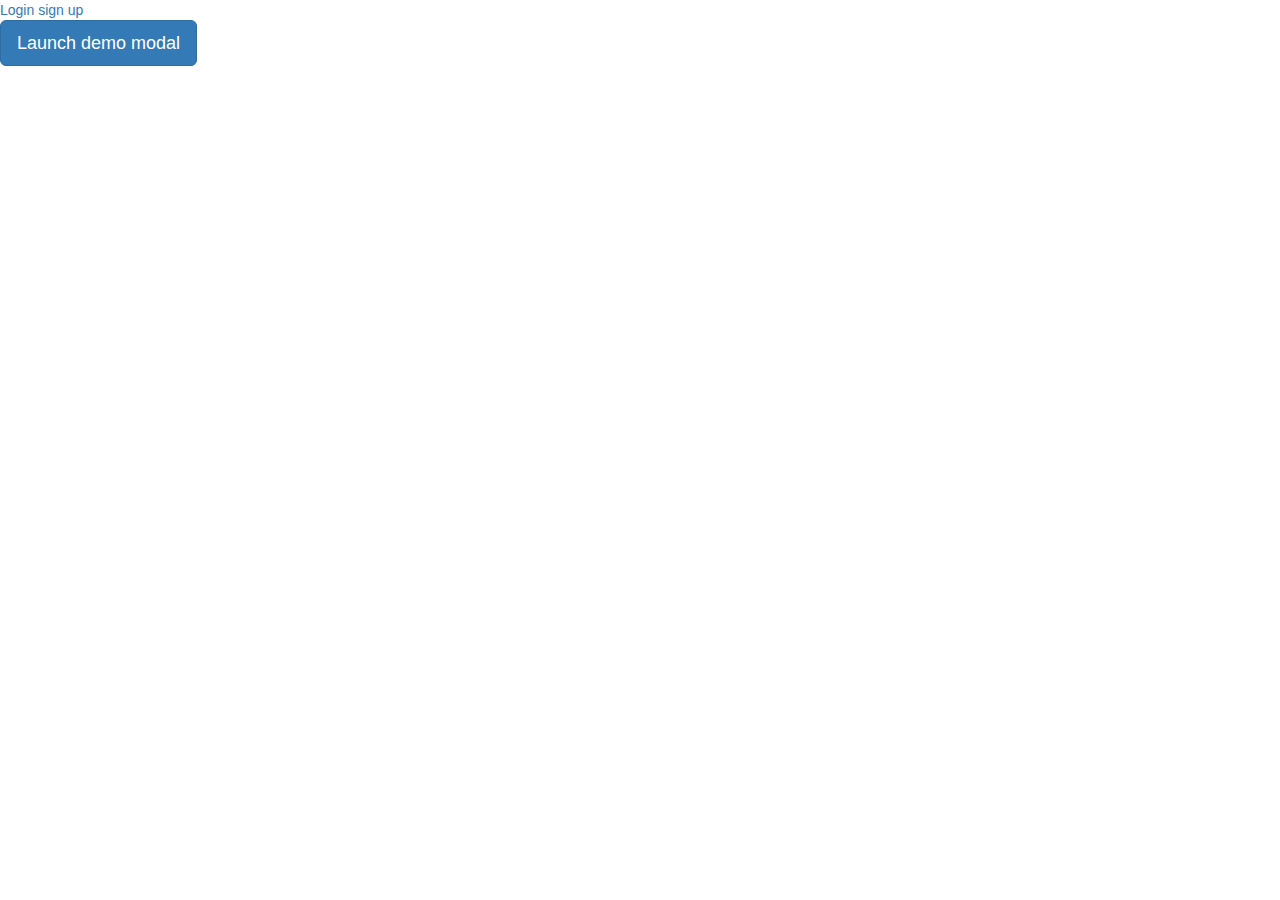
==== component.html @ be7f7ba8 "use bootstrap to make a modal for Login and Sign up" ====
<!DOCTYPE html>
<html>

<head>
    <meta charset="utf-8">
    <title>Compontent for test</title>
    <link rel="stylesheet" href="http://maxcdn.bootstrapcdn.com/bootstrap/3.3.7/css/bootstrap.min.css">
    <script src="https://ajax.googleapis.com/ajax/libs/jquery/1.12.4/jquery.min.js"></script>
    <script src="https://maxcdn.bootstrapcdn.com/bootstrap/3.3.7/js/bootstrap.min.js" integrity="sha384-Tc5IQib027qvyjSMfHjOMaLkfuWVxZxUPnCJA7l2mCWNIpG9mGCD8wGNIcPD7Txa" crossorigin="anonymous"></script>
    <link rel="stylesheet" href="css/component.min.css">
</head>

<body>
    <a data-toggle="modal" data-target="#login-content" role="button">Login</a>
    <div class="modal fade" id="login-content" tabindex="-1" role="dialog">
        <div class="modal-dialog  login-content" role="document">
            <div class="modal-content">
                <div class="modal-body">
                    <span class="close icon"data-dismiss="modal" aria-label="Close" role="button"></span>
                    <h2>Sign In</h2>
                    <form>
                        <div class="form-group">
                            <label class="sr-only" for="inputEmail">Email</label>
                            <input type="email" class="form-control" id="exampleInputEmail3" placeholder="Enter Email">
                        </div>
                        <div class="form-group">
                            <label class="sr-only" for="inputPassword">Password</label>
                            <input type="password" class="form-control" placeholder="Password">
                        </div>
                        <input type="button" value="Sign" class="customBtn">
                    </form>
                </div>
            </div>
        </div>
    </div>



    <a data-toggle="modal" data-target="#sign-up-content" role="button">sign up</a>
    <div class="modal fade" id="sign-up-content" tabindex="-1" role="dialog">
        <div class="modal-dialog sign-up-content" role="document">
            <div class="modal-content">
                <div class="modal-body">
                  <span class="close icon"data-dismiss="modal" aria-label="Close" role="button"></span>
                  <h2>Sign Up</h2>
                  <form>
                      <div class="form-group">
                          <label class="sr-only" for="inputEmail">Email</label>
                          <input type="email" class="form-control" id="exampleInputEmail3" placeholder="Enter Email">
                      </div>
                      <div class="form-group">
                          <label class="sr-only" for="inputPassword">Password</label>
                          <input type="password" class="form-control" placeholder="Password">
                      </div>
                      <div class="form-group">
                          <label class="sr-only" for="checkPassword">Password</label>
                          <input type="password" class="form-control" placeholder="Repeat Password">
                      </div>
                      <input type="button" value="Sign Up" class="customBtn">
                  </form>
                </div>
            </div>
        </div>
    </div>




    <div class="sign-up-content" id="sign-up-content">

    </div>

    <!-- Button trigger modal -->
    <button type="button" class="btn btn-primary btn-lg" data-toggle="modal" data-target="#myModal">
      Launch demo modal
    </button>

    <!-- Modal -->
    <div class="modal fade" id="myModal" tabindex="-1" role="dialog" aria-labelledby="myModalLabel">
      <div class="modal-dialog" role="document">
        <div class="modal-content">
          <div class="modal-header">
            <button type="button" class="close" data-dismiss="modal" aria-label="Close"><span aria-hidden="true">&times;</span></button>
            <h4 class="modal-title" id="myModalLabel">Modal title</h4>
          </div>
          <div class="modal-body">
            ...
          </div>
          <div class="modal-footer">
            <button type="button" class="btn btn-default" data-dismiss="modal">Close</button>
            <button type="button" class="btn btn-primary">Save changes</button>
          </div>
        </div>
      </div>
    </div>
</body>

</html>
---- css/component.min.css ----
.login-content,.sign-up-content{text-align:center;width:30%}.login-content .icon,.sign-up-content .icon{display:block;position:absolute;top:1em;right:2em;opacity:0.3;width:1.5em;height:2em;cursor:pointer}.login-content .icon:hover,.sign-up-content .icon:hover{opacity:1}.login-content .icon::after,.sign-up-content .icon::after,.login-content .icon::before,.sign-up-content .icon::before{content:'';position:absolute;height:50%;left:1em;width:2px;background-color:#333}.login-content .icon::before,.sign-up-content .icon::before{transform:rotate(45deg)}.login-content .icon::after,.sign-up-content .icon::after{transform:rotate(-45deg)}.login-content .customBtn,.sign-up-content .customBtn{height:3em;width:100%;background-color:#ff7769;border:none;border-radius:3px}
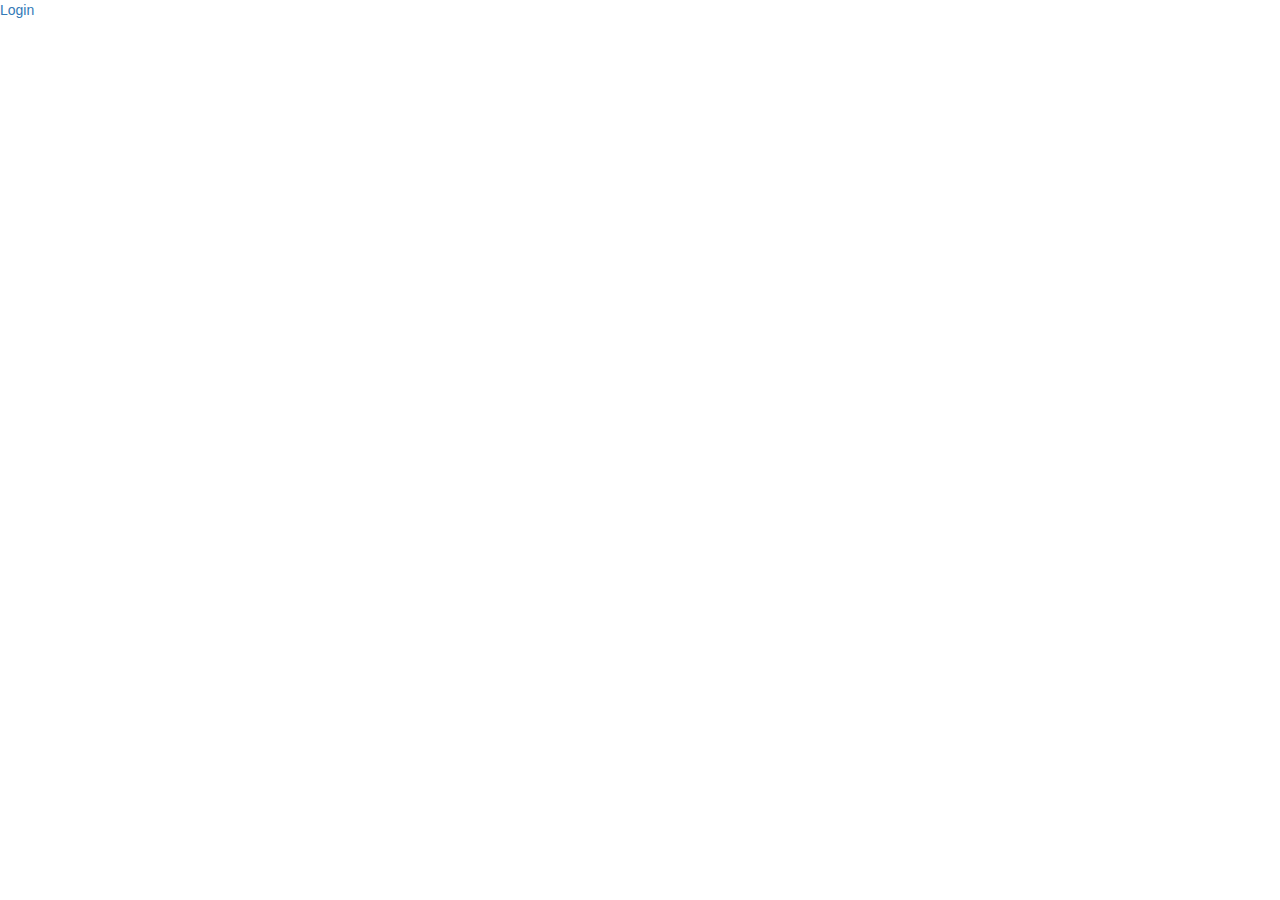
==== commit b7391e43: "make the sign area more clearly" ====
--- a/component.html
+++ b/component.html
@@ -5,94 +5,89 @@
     <meta charset="utf-8">
     <title>Compontent for test</title>
     <link rel="stylesheet" href="http://maxcdn.bootstrapcdn.com/bootstrap/3.3.7/css/bootstrap.min.css">
-    <script src="https://ajax.googleapis.com/ajax/libs/jquery/1.12.4/jquery.min.js"></script>
+    <script src="https://ajax.googleapis.com/ajax/libs/jquery/3.1.0/jquery.min.js"></script>
     <script src="https://maxcdn.bootstrapcdn.com/bootstrap/3.3.7/js/bootstrap.min.js" integrity="sha384-Tc5IQib027qvyjSMfHjOMaLkfuWVxZxUPnCJA7l2mCWNIpG9mGCD8wGNIcPD7Txa" crossorigin="anonymous"></script>
     <link rel="stylesheet" href="css/component.min.css">
 </head>
 
 <body>
-    <a data-toggle="modal" data-target="#login-content" role="button">Login</a>
-    <div class="modal fade" id="login-content" tabindex="-1" role="dialog">
-        <div class="modal-dialog  login-content" role="document">
+    <a data-toggle="modal" data-target="#account-content" role="button" id="login_btn">Login</a>
+    <div class="modal fade" id="account-content" tabindex="-1" role="dialog">
+        <div class="modal-dialog custom-content" role="document">
             <div class="modal-content">
-                <div class="modal-body">
-                    <span class="close icon"data-dismiss="modal" aria-label="Close" role="button"></span>
-                    <h2>Sign In</h2>
-                    <form>
-                        <div class="form-group">
-                            <label class="sr-only" for="inputEmail">Email</label>
-                            <input type="email" class="form-control" id="exampleInputEmail3" placeholder="Enter Email">
+                <div class="modal-header">
+                    <span class="close icon" data-dismiss="modal" aria-label="Close" role="button"></span>
+                    <h2 id="form_header">Sign In</h2>
+                </div>
+                <div id="modal_form">
+                    <div class="modal-body">
+                        <!--This is for login-area form-->
+                        <div class="login" id="login_form">
+                            <form>
+                                <div class="form-group">
+                                    <label class="sr-only" for="inputEmail">Email</label>
+                                    <input type="email" class="form-control" placeholder="Enter Email" required>
+                                </div>
+                                <div class="form-group">
+                                    <label class="sr-only" for="inputPassword">Password</label>
+                                    <input type="password" class="form-control" placeholder="Password" required>
+                                </div>
+                                <div class="checkbox">
+                                    <label>
+                              <input type="checkbox">Remember
+                            </label>
+                                </div>
+                                <input type="button" value="Sign" class="customBtn">
+                                <div class="additional-area">
+                                    <button id="login_lost_btn" type="button" class="btn btn-link">Lost Password?</button>
+                                    <button id="login_register_btn" type="button" class="btn btn-link" style="float:right">Register</button>
+                                </div>
+                            </form>
                         </div>
-                        <div class="form-group">
-                            <label class="sr-only" for="inputPassword">Password</label>
-                            <input type="password" class="form-control" placeholder="Password">
+                        <!--This is for register-area form-->
+                        <div class="register" id="register_form" style="display:none;">
+                            <form>
+                                <div class="form-group">
+                                    <label class="sr-only" for="inputEmail">Email</label>
+                                    <input type="email" class="form-control" placeholder="Enter Email">
+                                </div>
+                                <div class="form-group">
+                                    <label class="sr-only" for="inputPassword">Password</label>
+                                    <input type="password" class="form-control" placeholder="Password">
+                                </div>
+                                <div class="form-group">
+                                    <label class="sr-only" for="checkPassword">Password</label>
+                                    <input type="password" class="form-control" placeholder="Repeat Password">
+                                </div>
+                                <input type="button" value="Sign Up" class="customBtn">
+                                <div class="additional-area">
+                                    <button id="register_sign_btn" type="button" class="btn btn-link">Log In</button>
+                                    <button id="register_lost_btn" type="button" class="btn btn-link" style="float:right">Lost Password?</button>
+                                </div>
+                            </form>
                         </div>
-                        <input type="button" value="Sign" class="customBtn">
-                    </form>
+                        <!--This is for forget-password-area form-->
+                        <div class="forget" id="forget_form" style="display:none;">
+                            <form>
+                                <div class="form-group">
+                                    <label class="sr-only" for="inputEmail">Email</label>
+                                    <input type="email" class="form-control" placeholder="Enter Email">
+                                </div>
+                                <input type="button" value="Send Email" class="customBtn">
+                                <div class="additional-area">
+                                    <button id="forget_sign_btn" type="button" class="btn btn-link">Log In</button>
+                                    <button id="forget_register_btn" type="button" class="btn btn-link" style="float:right">Register</button>
+                                </div>
+                            </form>
+                        </div>
+                    </div>
                 </div>
+
             </div>
         </div>
     </div>
 
-
-
-    <a data-toggle="modal" data-target="#sign-up-content" role="button">sign up</a>
-    <div class="modal fade" id="sign-up-content" tabindex="-1" role="dialog">
-        <div class="modal-dialog sign-up-content" role="document">
-            <div class="modal-content">
-                <div class="modal-body">
-                  <span class="close icon"data-dismiss="modal" aria-label="Close" role="button"></span>
-                  <h2>Sign Up</h2>
-                  <form>
-                      <div class="form-group">
-                          <label class="sr-only" for="inputEmail">Email</label>
-                          <input type="email" class="form-control" id="exampleInputEmail3" placeholder="Enter Email">
-                      </div>
-                      <div class="form-group">
-                          <label class="sr-only" for="inputPassword">Password</label>
-                          <input type="password" class="form-control" placeholder="Password">
-                      </div>
-                      <div class="form-group">
-                          <label class="sr-only" for="checkPassword">Password</label>
-                          <input type="password" class="form-control" placeholder="Repeat Password">
-                      </div>
-                      <input type="button" value="Sign Up" class="customBtn">
-                  </form>
-                </div>
-            </div>
-        </div>
-    </div>
-
-
-
-
-    <div class="sign-up-content" id="sign-up-content">
-
-    </div>
-
-    <!-- Button trigger modal -->
-    <button type="button" class="btn btn-primary btn-lg" data-toggle="modal" data-target="#myModal">
-      Launch demo modal
-    </button>
-
-    <!-- Modal -->
-    <div class="modal fade" id="myModal" tabindex="-1" role="dialog" aria-labelledby="myModalLabel">
-      <div class="modal-dialog" role="document">
-        <div class="modal-content">
-          <div class="modal-header">
-            <button type="button" class="close" data-dismiss="modal" aria-label="Close"><span aria-hidden="true">&times;</span></button>
-            <h4 class="modal-title" id="myModalLabel">Modal title</h4>
-          </div>
-          <div class="modal-body">
-            ...
-          </div>
-          <div class="modal-footer">
-            <button type="button" class="btn btn-default" data-dismiss="modal">Close</button>
-            <button type="button" class="btn btn-primary">Save changes</button>
-          </div>
-        </div>
-      </div>
-    </div>
+    <script type="text/javascript" src="script/script.js"></script>
 </body>
 
 </html>
--- a/css/component.min.css
+++ b/css/component.min.css
@@ -1 +1 @@
-.login-content,.sign-up-content{text-align:center;width:30%}.login-content .icon,.sign-up-content .icon{display:block;position:absolute;top:1em;right:2em;opacity:0.3;width:1.5em;height:2em;cursor:pointer}.login-content .icon:hover,.sign-up-content .icon:hover{opacity:1}.login-content .icon::after,.sign-up-content .icon::after,.login-content .icon::before,.sign-up-content .icon::before{content:'';position:absolute;height:50%;left:1em;width:2px;background-color:#333}.login-content .icon::before,.sign-up-content .icon::before{transform:rotate(45deg)}.login-content .icon::after,.sign-up-content .icon::after{transform:rotate(-45deg)}.login-content .customBtn,.sign-up-content .customBtn{height:3em;width:100%;background-color:#ff7769;border:none;border-radius:3px}
+.myNavbar{margin-bottom:0;opacity:0.9}.myNavbar .brandIcon{max-width:20px;top:-10px}.myNavbar .dropdown .dropdown-menu{-webkit-transition:all 0.3s;-moz-transition:all 0.3s;-ms-transition:all 0.3s;-o-transition:all 0.3s;transition:all 0.3s;max-height:0;display:block;overflow:hidden;opacity:0}.myNavbar .dropdown.open .dropdown-menu{max-height:500px;opacity:1}.myNavbar .navpill::after,.myNavbar .navpill-toggle::after{position:absolute;top:80%;left:20%;width:60%;height:1px;background:#ff6666;content:'';opacity:0;-webkit-transition:height 0.3s, opacity 0.3s, -webkit-transform 0.3s;-moz-transition:height 0.3s, opacity 0.3s, -moz-transform 0.3s;transition:height 0.3s, opacity 0.3s, transform 0.3s;-webkit-transform:translateY(-10px);-moz-transform:translateY(-10px);transform:translateY(-10px)}.myNavbar .navpill:hover::after,.myNavbar .navpill-toggle:hover::after{height:2px;opacity:1;-webkit-transform:translateY(0px);-moz-transform:translateY(0px);transform:translateY(0px)}.myNavbar .navpill-toggle::after{left:18%;width:65%}.custom-content{text-align:center;width:30%}.custom-content .icon{display:block;position:absolute;top:0.5em;right:0.5em;opacity:0.3;width:1.5em;height:2em;cursor:pointer}.custom-content .icon:hover{opacity:1}.custom-content .icon::after,.custom-content .icon::before{content:'';position:absolute;height:50%;left:1em;width:2px;background-color:#333}.custom-content .icon::before{transform:rotate(45deg)}.custom-content .icon::after{transform:rotate(-45deg)}.custom-content .login .customBtn,.custom-content .register .customBtn,.custom-content .forget .customBtn{height:3em;width:100%;background-color:#ff7769;border:none;border-radius:5px;margin:0.5em 0}.custom-content .login .checkbox,.custom-content .register .checkbox,.custom-content .forget .checkbox{text-align:left}.custom-content .login .additional-area,.custom-content .register .additional-area,.custom-content .forget .additional-area{text-align:left}.custom-content .login .additional-area .btn-link,.custom-content .register .additional-area .btn-link,.custom-content .forget .additional-area .btn-link{padding:5px 0;color:#95a5a6}.custom-content .login .additional-area .btn-link:focus,.custom-content .register .additional-area .btn-link:focus,.custom-content .forget .additional-area .btn-link:focus,.custom-content .login .additional-area .btn-link:hover,.custom-content .register .additional-area .btn-link:hover,.custom-content .forget .additional-area .btn-link:hover{color:#2c3e50;text-decoration:none}
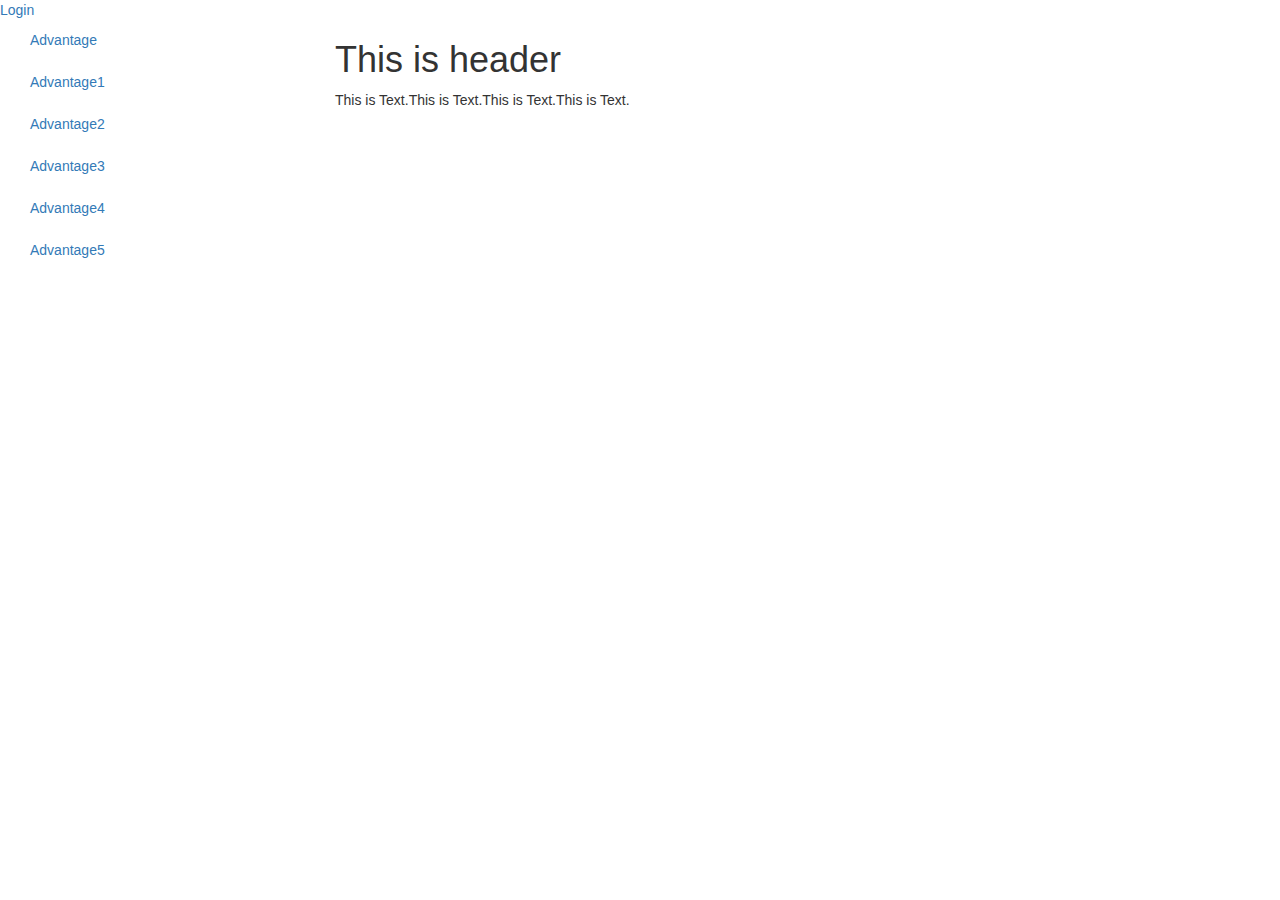
==== commit 6300082d: "redesign the advanatege area" ====
--- a/component.html
+++ b/component.html
@@ -86,8 +86,66 @@
             </div>
         </div>
     </div>
+    <div class="intro">
+        <div class="container-fluid">
+            <div class="row">
+                <div class="col-md-3">
+                    <ul class="nav nav-pills nav-stacked" id='eventForListener'>
+                        <li id="avtg_btn"><a role="button">Advantage</a></li>
+                        <li><a role="button" id="avtg1_btn">Advantage1</a></li>
+                        <li><a role="button" id="avtg2_btn">Advantage2</a></li>
+                        <li><a role="button" id="avtg3_btn">Advantage3</a></li>
+                        <li><a role="button" id="avtg4_btn">Advantage4</a></li>
+                        <li><a role="button" id="avtg5_btn">Advantage5</a></li>
+                    </ul>
+                </div>
+                <div class="col-md-9">
+                  <div class="avtgHeader" id="avtg">
+                    <h1>This is header</h1>
+                    <p>
+                      This is Text.This is Text.This is Text.This is Text.
+                    </p>
+                  </div>
+                  <div class="avtg" id="avtg1" style="display:none;">
+                    <h2>This is header1</h2>
+                    <p>
+                      This is Text.This is Text.This is Text.This is Text.
+                    </p>
+                  </div>
+                  <div class="avtg" id="avtg2" style="display:none;">
+                    <h2>This is header2</h2>
+                    <p>
+                      This is Text.This is Text.This is Text.This is Text.
+                    </p>
+                  </div>
+                  <div class="avtg" id="avtg3" style="display:none;">
+                    <h2>This is header3</h2>
+                    <p>
+                      This is Text.This is Text.This is Text.This is Text.
+                    </p>
+                  </div>
+                  <div class="avtg" id="avtg4" style="display:none;">
+                    <h2>This is header4</h2>
+                    <p>
+                      This is Text.This is Text.This is Text.This is Text.
+                    </p>
+                  </div>
+                  <div class="avtg" id="avtg5" style="display:none;">
+                    <h2>This is header5</h2>
+                    <p>
+                      This is Text.This is Text.This is Text.This is Text.
+                    </p>
+                  </div>
 
-    <script type="text/javascript" src="script/script.js"></script>
+                </div>
+
+            </div>
+
+        </div>
+
+    </div>
+    <script src="script/script.js"></script>
+    <script src="script/component.js"></script>
 </body>
 
 </html>
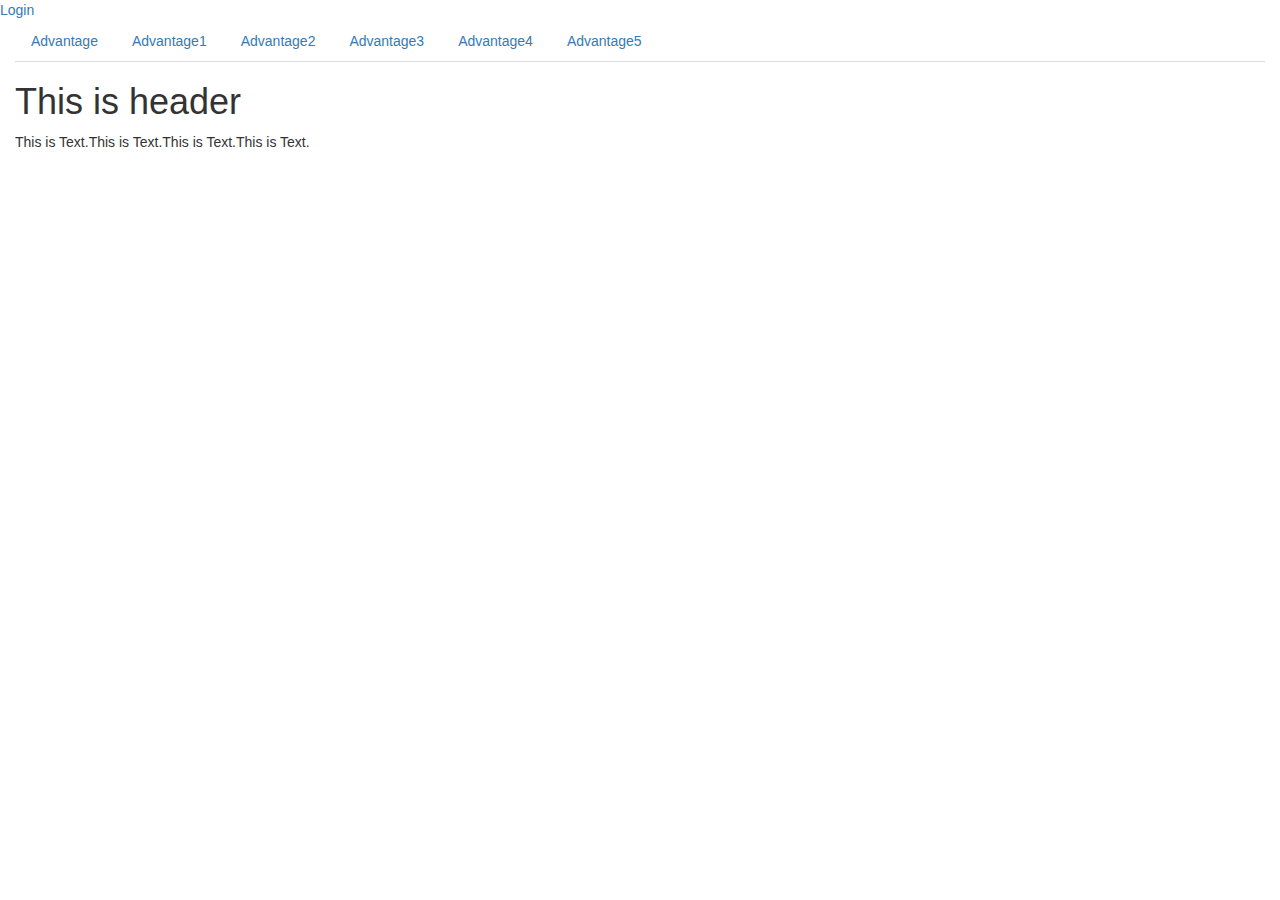
==== commit 84124e83: "add scroll effect" ====
--- a/component.html
+++ b/component.html
@@ -88,63 +88,58 @@
     </div>
     <div class="intro">
         <div class="container-fluid">
-            <div class="row">
-                <div class="col-md-3">
-                    <ul class="nav nav-pills nav-stacked" id='eventForListener'>
-                        <li id="avtg_btn"><a role="button">Advantage</a></li>
-                        <li><a role="button" id="avtg1_btn">Advantage1</a></li>
-                        <li><a role="button" id="avtg2_btn">Advantage2</a></li>
-                        <li><a role="button" id="avtg3_btn">Advantage3</a></li>
-                        <li><a role="button" id="avtg4_btn">Advantage4</a></li>
-                        <li><a role="button" id="avtg5_btn">Advantage5</a></li>
-                    </ul>
-                </div>
-                <div class="col-md-9">
-                  <div class="avtgHeader" id="avtg">
-                    <h1>This is header</h1>
-                    <p>
-                      This is Text.This is Text.This is Text.This is Text.
-                    </p>
-                  </div>
-                  <div class="avtg" id="avtg1" style="display:none;">
-                    <h2>This is header1</h2>
-                    <p>
-                      This is Text.This is Text.This is Text.This is Text.
-                    </p>
-                  </div>
-                  <div class="avtg" id="avtg2" style="display:none;">
-                    <h2>This is header2</h2>
-                    <p>
-                      This is Text.This is Text.This is Text.This is Text.
-                    </p>
-                  </div>
-                  <div class="avtg" id="avtg3" style="display:none;">
-                    <h2>This is header3</h2>
-                    <p>
-                      This is Text.This is Text.This is Text.This is Text.
-                    </p>
-                  </div>
-                  <div class="avtg" id="avtg4" style="display:none;">
-                    <h2>This is header4</h2>
-                    <p>
-                      This is Text.This is Text.This is Text.This is Text.
-                    </p>
-                  </div>
-                  <div class="avtg" id="avtg5" style="display:none;">
-                    <h2>This is header5</h2>
-                    <p>
-                      This is Text.This is Text.This is Text.This is Text.
-                    </p>
-                  </div>
-
-                </div>
-
+            <ul class="nav nav-tabs" id='eventForListener'>
+                <li id="avtg_btn"><a role="button">Advantage</a></li>
+                <li><a role="button" id="avtg1_btn">Advantage1</a></li>
+                <li><a role="button" id="avtg2_btn">Advantage2</a></li>
+                <li><a role="button" id="avtg3_btn">Advantage3</a></li>
+                <li><a role="button" id="avtg4_btn">Advantage4</a></li>
+                <li><a role="button" id="avtg5_btn">Advantage5</a></li>
+            </ul>
+            <div class="avtgHeader" id="avtg">
+                <h1>This is header</h1>
+                <p>
+                    This is Text.This is Text.This is Text.This is Text.
+                </p>
             </div>
-
+            <div class="avtg" id="avtg1" style="display:none;">
+                <h2>Double save: save time&amp;money</h2>
+                <p>
+                    It is unnecessary to inspection institutions or anyone. Just do it yourself on E-Testing. You will obtain the regulatory compliance assessment you want. Anything for free and save you time.
+                </p>
+            </div>
+            <div class="avtg" id="avtg2" style="display:none;">
+                <h2>Flexible: According to your needs to build your product</h2>
+                <p>
+                    1. Our database contains all of the current standard materials，You can assemble your products according to these materials
+                    </br>
+                    2. If you use some special materials, we can also add your material for you.
+                </p>
+            </div>
+            <div class="avtg" id="avtg3" style="display:none;">
+                <h2>intelligent system&amp;Experts team </h2>
+                <p>
+                    Better than experts. E-Testing’s intelligent system on regulations enables it to analyze materials with incredibly precise as human experts do, with higher efficiently.
+                </p>
+            </div>
+            <div class="avtg" id="avtg4" style="display:none;">
+                <h2>The application of big data.</h2>
+                <p>
+                    1. Our database contains more than 300 chemical regulations around the world
+                    </br>
+                    2. Our services can cover more than 50 countries and regions
+                </p>
+            </div>
+            <div class="avtg" id="avtg5" style="display:none;">
+                <h2>Instantly update (Real-time update)</h2>
+                <p>
+                    We can ensure that our chemical regulations are updated in real time.
+                </p>
+            </div>
         </div>
 
     </div>
-    <script src="script/script.js"></script>
+    <script src="script/index.js"></script>
     <script src="script/component.js"></script>
 </body>
 
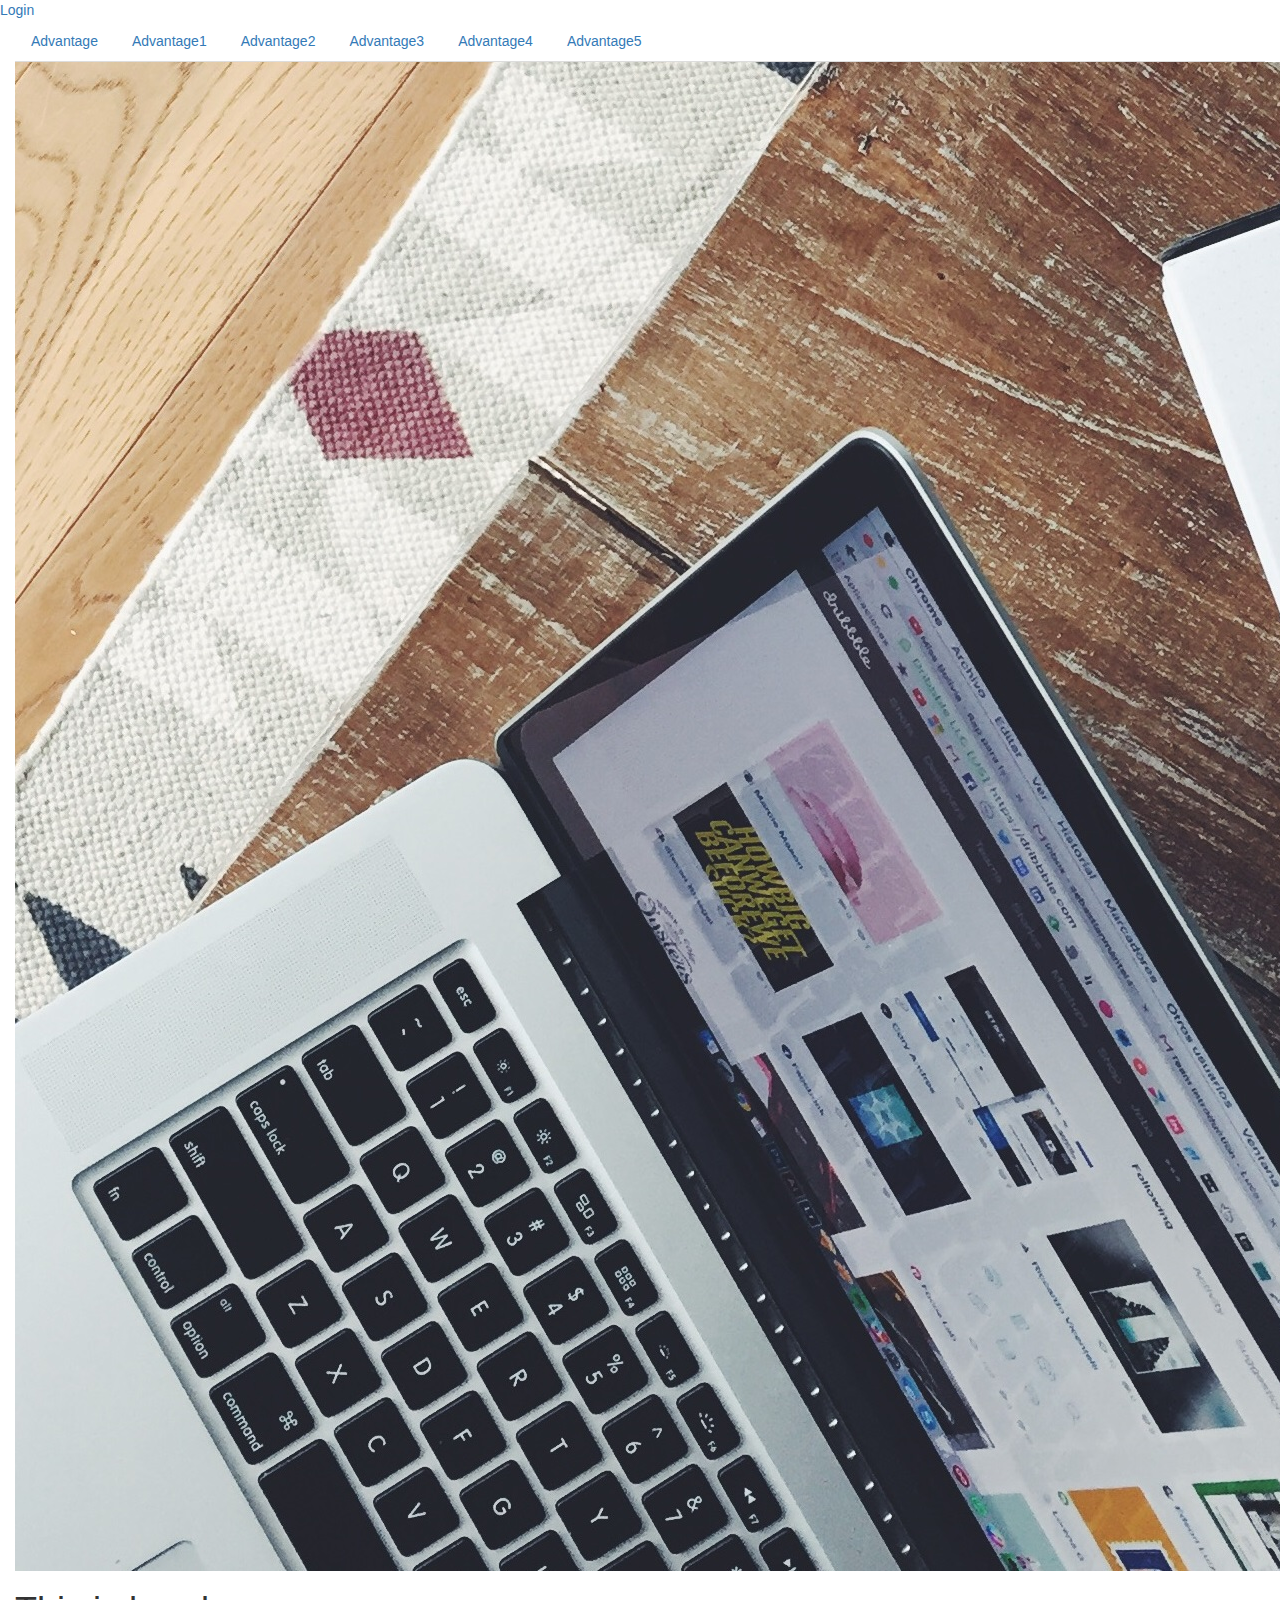
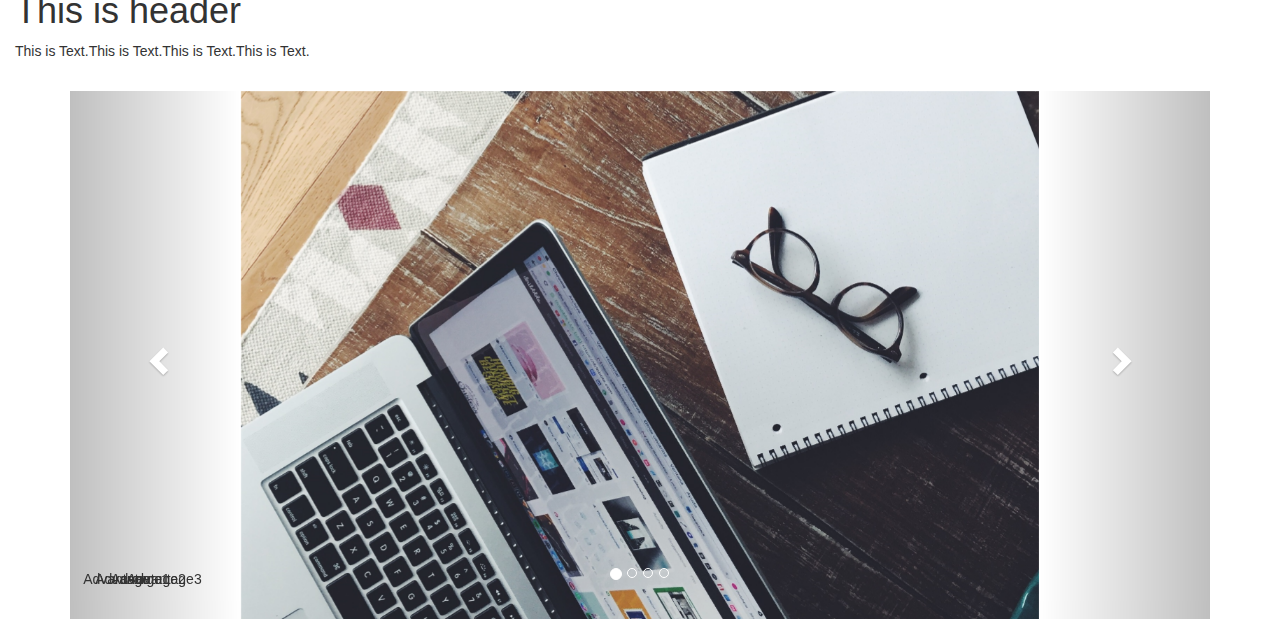
==== commit db6bee90: "bug fix" ====
--- a/component.html
+++ b/component.html
@@ -8,6 +8,13 @@
     <script src="https://ajax.googleapis.com/ajax/libs/jquery/3.1.0/jquery.min.js"></script>
     <script src="https://maxcdn.bootstrapcdn.com/bootstrap/3.3.7/js/bootstrap.min.js" integrity="sha384-Tc5IQib027qvyjSMfHjOMaLkfuWVxZxUPnCJA7l2mCWNIpG9mGCD8wGNIcPD7Txa" crossorigin="anonymous"></script>
     <link rel="stylesheet" href="css/component.min.css">
+    <style>
+        .carousel-inner>.item>img,
+        .carousel-inner>.item>a>img {
+            width: 70%;
+            margin: auto;
+        }
+    </style>
 </head>
 
 <body>
@@ -97,18 +104,21 @@
                 <li><a role="button" id="avtg5_btn">Advantage5</a></li>
             </ul>
             <div class="avtgHeader" id="avtg">
+                <img src="../mypic/avtg.jpg" alt="backgroundImage" />
                 <h1>This is header</h1>
                 <p>
                     This is Text.This is Text.This is Text.This is Text.
                 </p>
             </div>
             <div class="avtg" id="avtg1" style="display:none;">
+                <img src="../mypic/avtg1.jpg" alt="backgroundImage" />
                 <h2>Double save: save time&amp;money</h2>
                 <p>
                     It is unnecessary to inspection institutions or anyone. Just do it yourself on E-Testing. You will obtain the regulatory compliance assessment you want. Anything for free and save you time.
                 </p>
             </div>
             <div class="avtg" id="avtg2" style="display:none;">
+                <img src="../mypic/avtg2.jpg" alt="backgroundImage" />
                 <h2>Flexible: According to your needs to build your product</h2>
                 <p>
                     1. Our database contains all of the current standard materials，You can assemble your products according to these materials
@@ -117,12 +127,14 @@
                 </p>
             </div>
             <div class="avtg" id="avtg3" style="display:none;">
+                <img src="../mypic/avtg3.jpg" alt="backgroundImage" />
                 <h2>intelligent system&amp;Experts team </h2>
                 <p>
                     Better than experts. E-Testing’s intelligent system on regulations enables it to analyze materials with incredibly precise as human experts do, with higher efficiently.
                 </p>
             </div>
             <div class="avtg" id="avtg4" style="display:none;">
+                <img src="../mypic/avtg4.jpg" alt="backgroundImage" />
                 <h2>The application of big data.</h2>
                 <p>
                     1. Our database contains more than 300 chemical regulations around the world
@@ -131,6 +143,7 @@
                 </p>
             </div>
             <div class="avtg" id="avtg5" style="display:none;">
+                <img src="../mypic/avtg5.jpg" alt="backgroundImage" />
                 <h2>Instantly update (Real-time update)</h2>
                 <p>
                     We can ensure that our chemical regulations are updated in real time.
@@ -138,6 +151,48 @@
             </div>
         </div>
 
+    </div>
+
+    <div class="container">
+        <br>
+        <div id="myCarousel" class="carousel slide" data-ride="carousel">
+            <!-- Indicators -->
+            <ol class="carousel-indicators">
+                <li data-target="#myCarousel" data-slide-to="0" class="active">Advantage</li>
+                <li data-target="#myCarousel" data-slide-to="1">Advantage1</li>
+                <li data-target="#myCarousel" data-slide-to="2">Advantage2</li>
+                <li data-target="#myCarousel" data-slide-to="3">Advantage3</li>
+            </ol>
+
+            <!-- Wrapper for slides -->
+            <div class="carousel-inner" role="listbox">
+                <div class="item active">
+                    <img src="./mypic/avtg.jpg" alt="Chania" width="460" height="345">
+                </div>
+
+                <div class="item">
+                    <img src="./mypic/avtg1.jpg" alt="Chania" width="460" height="345">
+                </div>
+
+                <div class="item">
+                    <img src="./mypic/avtg2.jpg" alt="Flower" width="460" height="345">
+                </div>
+
+                <div class="item">
+                    <img src="./mypic/avtg3.jpg" alt="Flower" width="460" height="345">
+                </div>
+            </div>
+
+            <!-- Left and right controls -->
+            <a class="left carousel-control" href="#myCarousel" role="button" data-slide="prev">
+                <span class="glyphicon glyphicon-chevron-left" aria-hidden="true"></span>
+                <span class="sr-only">Previous</span>
+            </a>
+            <a class="right carousel-control" href="#myCarousel" role="button" data-slide="next">
+                <span class="glyphicon glyphicon-chevron-right" aria-hidden="true"></span>
+                <span class="sr-only">Next</span>
+            </a>
+        </div>
     </div>
     <script src="script/index.js"></script>
     <script src="script/component.js"></script>
